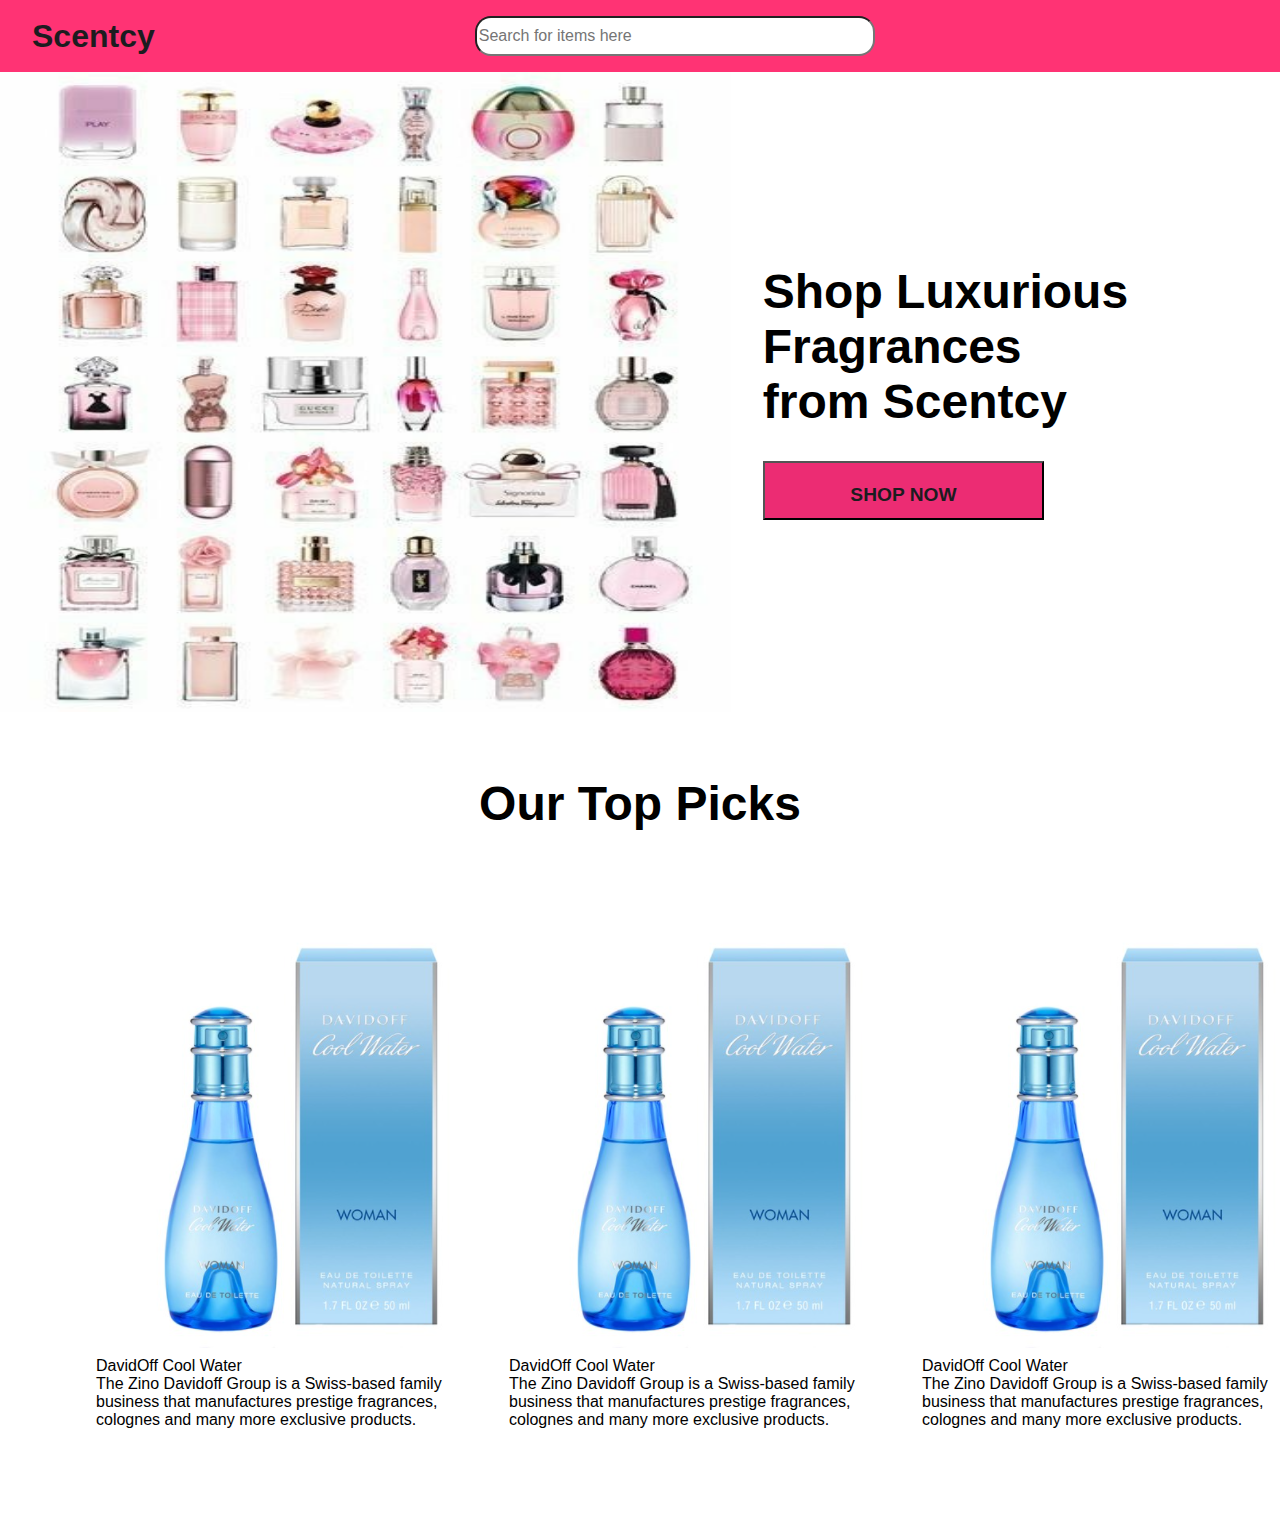
==== index.html @ 89b9d4de "feat: landing/home page added" ====
<!DOCTYPE html>
<html lang="en">

<head>
    <meta charset="UTF-8">
    <meta http-equiv="X-UA-Compatible" content="IE=edge">
    <meta name="viewport" content="width=device-width, initial-scale=1.0">
    <link rel="stylesheet" href="/css/style.css">
    <link rel="stylesheet" href="/css/index.css">
    <script src="js/fontawesomepro.js"></script>
    <link rel="stylesheet" href="https://site-assets.fontawesome.com/releases/v6.0.0/css/all.css">
    <title>Scentcy</title>
    <link rel="stylesheet" href="https://robust-ui.netlify.app/components/Card/card.css" />
    <link rel="stylesheet" href="https://robust-ui.netlify.app/components/Button/button.css" />
</head>

<body>
    <header>
        <nav class="nav-container-box">
            <div class="nav-logo"><a href="/../index.html">Scentcy <i class="fa-solid fa-spray-can-sparkles"></i></a></div>
            <input type="search" placeholder="Search for items here" class="nav-input">
            <div class="navbar-pills"> 
              <a class="buy-icon" href="/Page/Wishlist/wishlist.html"><i class="fa-solid fa-heart"></i></a>
              <a class="buy-icon" href="/Page/Cart/cart.html"><i class="fa-solid fa-cart-plus"></i></a>
              <a class="buy-icon" href="/page/logout/logout.html"><i class="fa-solid fa-right-from-bracket"></i></a>
            </div>
        </nav>
    </header>

        <main>
            

  <div class="home-header">
            <img class="home-image"
                src="/Images/perfume-home-image.PNG"
                alt="Home Image">
            <div class="home-sider">
                <div class="home-side-header">Shop Luxurious Fragrances  <br> from Scentcy  <i class="fa-solid fa-spray-can-sparkles"></i></div>
                <button class="home-btn"><a href="">SHOP NOW <i id="home-btn-icon" class=" fa-brands fa-shopify"></i></a></button>
            </div>
        
   </div>

        <div class="home-category-box">Our Top Picks</div>
        <div class="category-cards">

            <div class="card">

                <img class="card-image" src="/Images/perfume-one.PNG " alt="Image" />
            
                <div class="card-title">
                    DavidOff Cool Water
                </div>
                <div class="card-text">
                    The Zino Davidoff Group is a Swiss-based family business that manufactures 
                    prestige fragrances, colognes and many more exclusive products.
                </div>

            </div>

                <div class="card">

                    <img class="card-image" src="/Images/perfume-one.PNG " alt="Image" />
                
                    <div class="card-title">
                        DavidOff Cool Water
                    </div>
                    <div class="card-text">
                        The Zino Davidoff Group is a Swiss-based family business that manufactures 
                        prestige fragrances, colognes and many more exclusive products.
                    </div>

                    </div>
                    <div class="card">

                        <img class="card-image" src="/Images/perfume-one.PNG " alt="Image" />
                    
                        <div class="card-title">
                            DavidOff Cool Water
                        </div>
                        <div class="card-text">
                            The Zino Davidoff Group is a Swiss-based family business that manufactures 
                            prestige fragrances, colognes and many more exclusive products.
                        </div>
            
            </div>
            </div>

        </div>
    </div>


        </main>
    
    </body>
    
    </html>
---- css/style.css ----
@import url('/css/navbar.css');
@import url('/Page/Login/login.css');
@import url('/Page/Logout/logout.css');
@import url('/Page/Signup/signup.css');
@import url("https://robust-ui.netlify.app/css/styles.css")
@import url("https://fonts.googleapis.com/css2?family=Source+Sans+Pro:ital,wght@0,300;0,400;0,600;0,700;0,900;1,200&display=swap");
/* font-family: 'Source Sans Pro', sans-serif; */



:root{
    --nav-background:#FF3374;
    --nav-logo: #FFBE33;
    --log-background:#ffbbd0;
    --body-background:#fce9ef;
    --color-red: #fd3838 ;

    --primary-color: #1685ec;
    --default-color: #1c1c20;
    --error-color: #cc1919;
    --success-color: #209e4e;
    --warning-color: #ee751efa;
    --color-white: #fffbff;
    --nav-text-color: #2c2b2c;
    --away-color: #f1c637 ;
    --hold-color: #9256b9;
    --input-outline-color:#999696 ;
    --light-pink: #fcebf4;
    --accent-pink: #ffd4e2;
    --active-border: #f7588d;
    --divider-color: #f8bbd0;
    --list-hover: #f38cae;
    --color-main: #ec2c73;
  
   
    --border-rd-circle:50%;

    --extra-bold-text:900;
    --bold-text: 800;
  --semi-bold-text: 600;
}


.flex { display: flex;
  flex-direction: column;
  justify-content: center;
  align-items: center;
}
---- css/index.css ----
.home-header {
    display: flex;
    max-height: 40rem;
}

.home-image {
    width: 60rem;
}

.home-sider {
    display: flex;
    justify-content: center;
    flex-direction: column;
    padding: 2rem;
}

.home-side-header {
    font-size: 3rem;
    font-weight: var(--semi-bold-text);
}

.home-btn {
    width: 58%;
    margin-top: 2rem;
    padding: 9px;
    background-color: var(--color-main);
    font-size: 1.2rem;
    font-weight: var( --bold-text);
}

.home-btn a {
    color: var(--default-color);
    text-decoration: none;
}

.home-category-box {
    text-align: center;
    margin: 2rem;
    margin-top: 4rem;
    font-size: 3rem;
    font-weight: var( --bold-text);
}

.category-cards {
    margin: 6rem;
    display: grid;
    grid-template-columns: repeat(4, 1fr);
    column-gap: 1rem;
}

#home-btn-icon {
    font-size: 2rem;
}
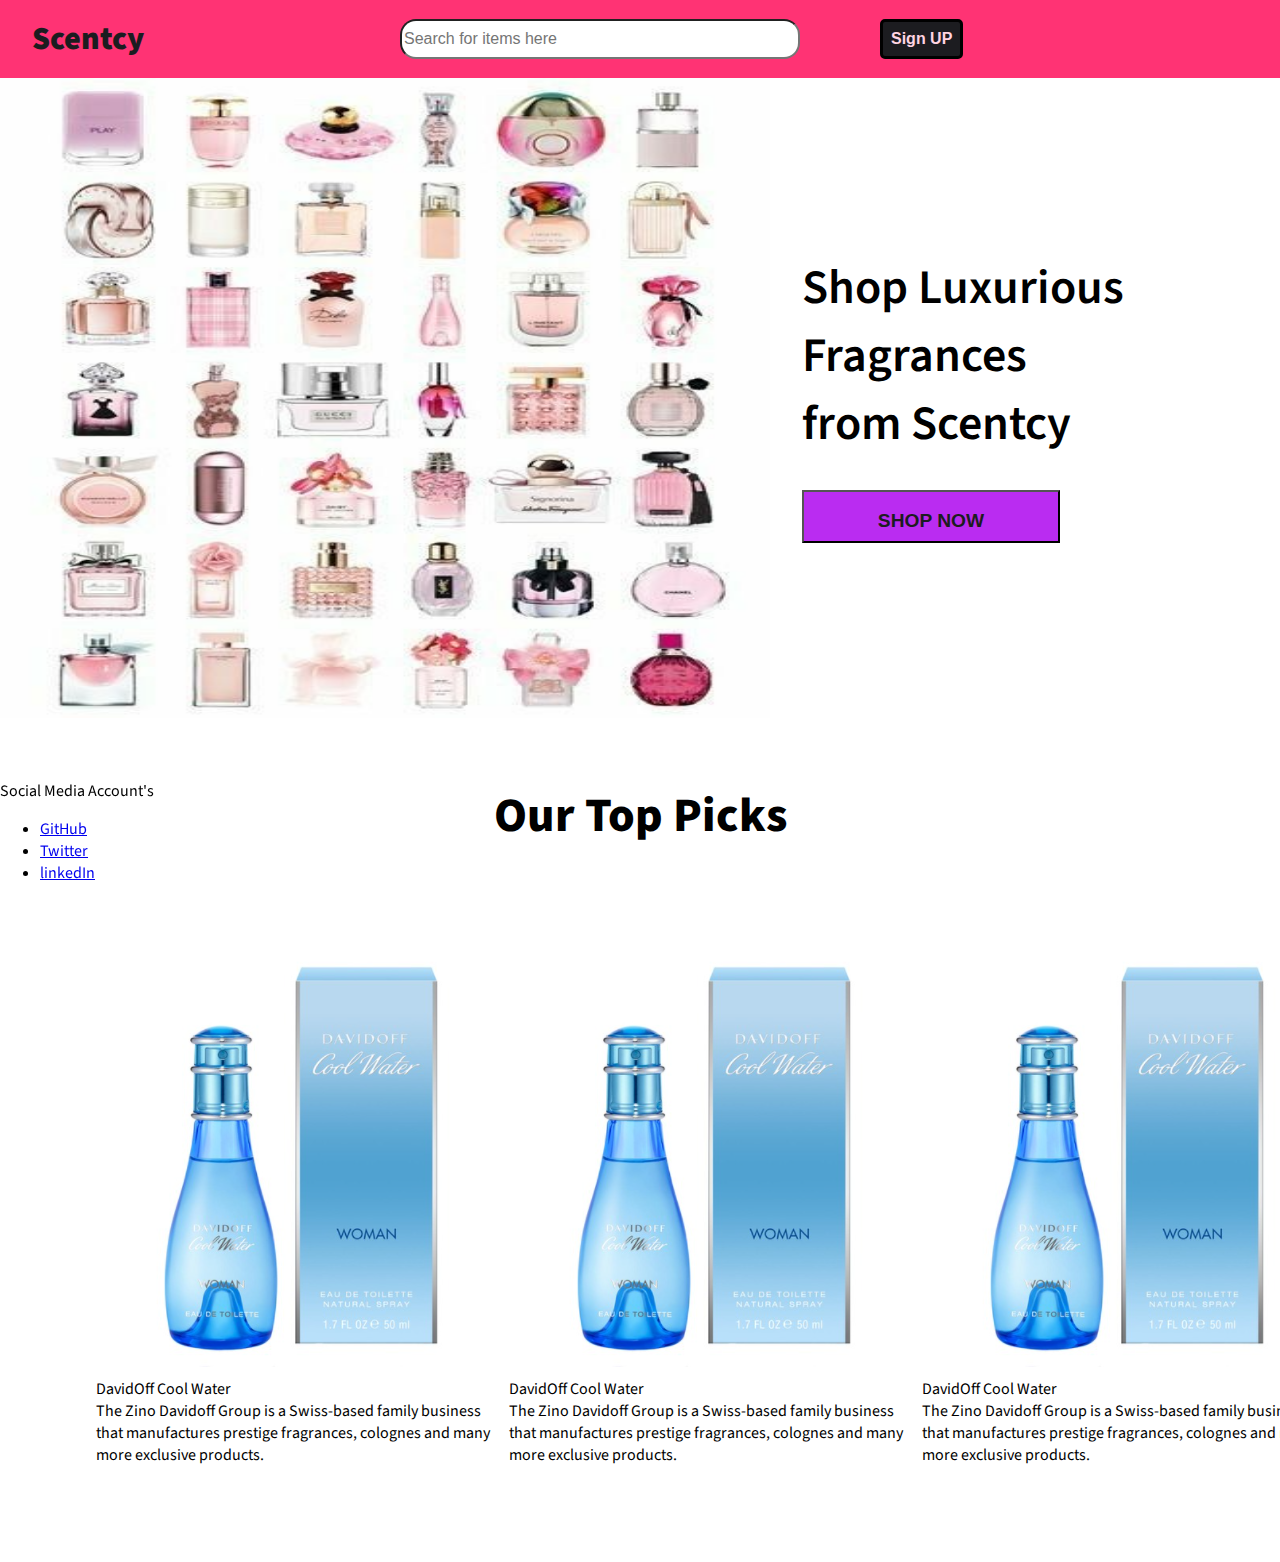
==== commit ee9938df: "feat: product page" ====
--- a/index.html
+++ b/index.html
@@ -10,8 +10,7 @@
     <script src="js/fontawesomepro.js"></script>
     <link rel="stylesheet" href="https://site-assets.fontawesome.com/releases/v6.0.0/css/all.css">
     <title>Scentcy</title>
-    <link rel="stylesheet" href="https://robust-ui.netlify.app/components/Card/card.css" />
-    <link rel="stylesheet" href="https://robust-ui.netlify.app/components/Button/button.css" />
+    
 </head>
 
 <body>
@@ -19,11 +18,11 @@
         <nav class="nav-container-box">
             <div class="nav-logo"><a href="/../index.html">Scentcy <i class="fa-solid fa-spray-can-sparkles"></i></a></div>
             <input type="search" placeholder="Search for items here" class="nav-input">
-            <div class="navbar-pills"> 
+            <button class=" btn-nav"><a href="/Page/Signup/signup.html">Sign UP</a></button>
               <a class="buy-icon" href="/Page/Wishlist/wishlist.html"><i class="fa-solid fa-heart"></i></a>
               <a class="buy-icon" href="/Page/Cart/cart.html"><i class="fa-solid fa-cart-plus"></i></a>
-              <a class="buy-icon" href="/page/logout/logout.html"><i class="fa-solid fa-right-from-bracket"></i></a>
-            </div>
+              <a class="buy-icon logout-icon" href="/page/logout/logout.html"><i class="fa-solid fa-right-from-bracket"></i></a>
+             
         </nav>
     </header>
 
@@ -36,7 +35,7 @@
                 alt="Home Image">
             <div class="home-sider">
                 <div class="home-side-header">Shop Luxurious Fragrances  <br> from Scentcy  <i class="fa-solid fa-spray-can-sparkles"></i></div>
-                <button class="home-btn"><a href="">SHOP NOW <i id="home-btn-icon" class=" fa-brands fa-shopify"></i></a></button>
+                <button class="home-btn"><a href="/Page/Product/product.html">SHOP NOW <i id="home-btn-icon" class=" fa-brands fa-shopify"></i></a></button>
             </div>
         
    </div>
@@ -91,6 +90,30 @@
 
 
         </main>
+
+        <div class="section-footer">
+
+            <footer class="footer">
+                <div class="footer-header">Social Media Account's</div>
+                <ul class="footer-list">
+                    <li class="list-item-inline">
+                        <a class="links" href="https://github.com/Shivangisharma01" target="blank">
+                            <i class="fa-brands fa-github-square"></i> GitHub</a>
+                    </li>
+                    <li class="list-item-inline">
+                        <a class="links" href="https://twitter.com/Shivangi_1001" target="blank"><i
+                                class="fa-brands fa-twitter-square"></i> Twitter</a>
+                    </li>
+                    <li class="list-item-inline">
+                        <a class="links" href="https://www.linkedin.com/in/shivangi-sharma-01" target="_blank">
+                            <i class="fa-brands fa-linkedin"></i>
+                            linkedIn
+                        </a>
+                    </li>
+                </ul>
+            </footer>
+    
+        </div>
     
     </body>
     
--- a/css/style.css
+++ b/css/style.css
@@ -1,16 +1,19 @@
 @import url('/css/navbar.css');
+@import url('/css/index.css');
 @import url('/Page/Login/login.css');
 @import url('/Page/Logout/logout.css');
 @import url('/Page/Signup/signup.css');
-@import url("https://robust-ui.netlify.app/css/styles.css")
+@import url('/Page/Cart/cart.css');
+@import url('/Page/Product/product.css');
+@import url('/Page/Wishlist/wishlist.css');
+@import url("https://robust-ui.netlify.app/css/styles.css");
 @import url("https://fonts.googleapis.com/css2?family=Source+Sans+Pro:ital,wght@0,300;0,400;0,600;0,700;0,900;1,200&display=swap");
 /* font-family: 'Source Sans Pro', sans-serif; */
 
 
-
 :root{
     --nav-background:#FF3374;
-    --nav-logo: #FFBE33;
+    --secondary-color: #ba2cf1;
     --log-background:#ffbbd0;
     --body-background:#fce9ef;
     --color-red: #fd3838 ;
@@ -31,13 +34,13 @@
     --divider-color: #f8bbd0;
     --list-hover: #f38cae;
     --color-main: #ec2c73;
-  
    
-    --border-rd-circle:50%;
+     --border-rd-circle:50%;
 
-    --extra-bold-text:900;
-    --bold-text: 800;
-  --semi-bold-text: 600;
+     --extra-bold-text:900;
+     --bold-text: 800;
+     --semi-bold-text: 600;
+     --md-text:500;
 }
 
 
@@ -46,3 +49,17 @@
   justify-content: center;
   align-items: center;
 }
+
+.quantity-box-flex{
+  display: flex;
+  justify-content: center;
+  align-items: center;
+}
+
+.section-footer {
+ position: fixed;
+ bottom: 0;
+ left: 0;
+ right: 0;
+
+}
--- a/css/index.css
+++ b/css/index.css
@@ -22,10 +22,10 @@
 .home-btn {
     width: 58%;
     margin-top: 2rem;
-    padding: 9px;
-    background-color: var(--color-main);
+    padding: 6px 14px 6px 14px;
+    background-color: var(--secondary-color);
     font-size: 1.2rem;
-    font-weight: var( --bold-text);
+    font-weight: var(--semi-bold-text);
 }
 
 .home-btn a {
@@ -38,7 +38,7 @@
     margin: 2rem;
     margin-top: 4rem;
     font-size: 3rem;
-    font-weight: var( --bold-text);
+    font-weight: var(--bold-text);
 }
 
 .category-cards {
@@ -50,4 +50,4 @@
 
 #home-btn-icon {
     font-size: 2rem;
-}+}
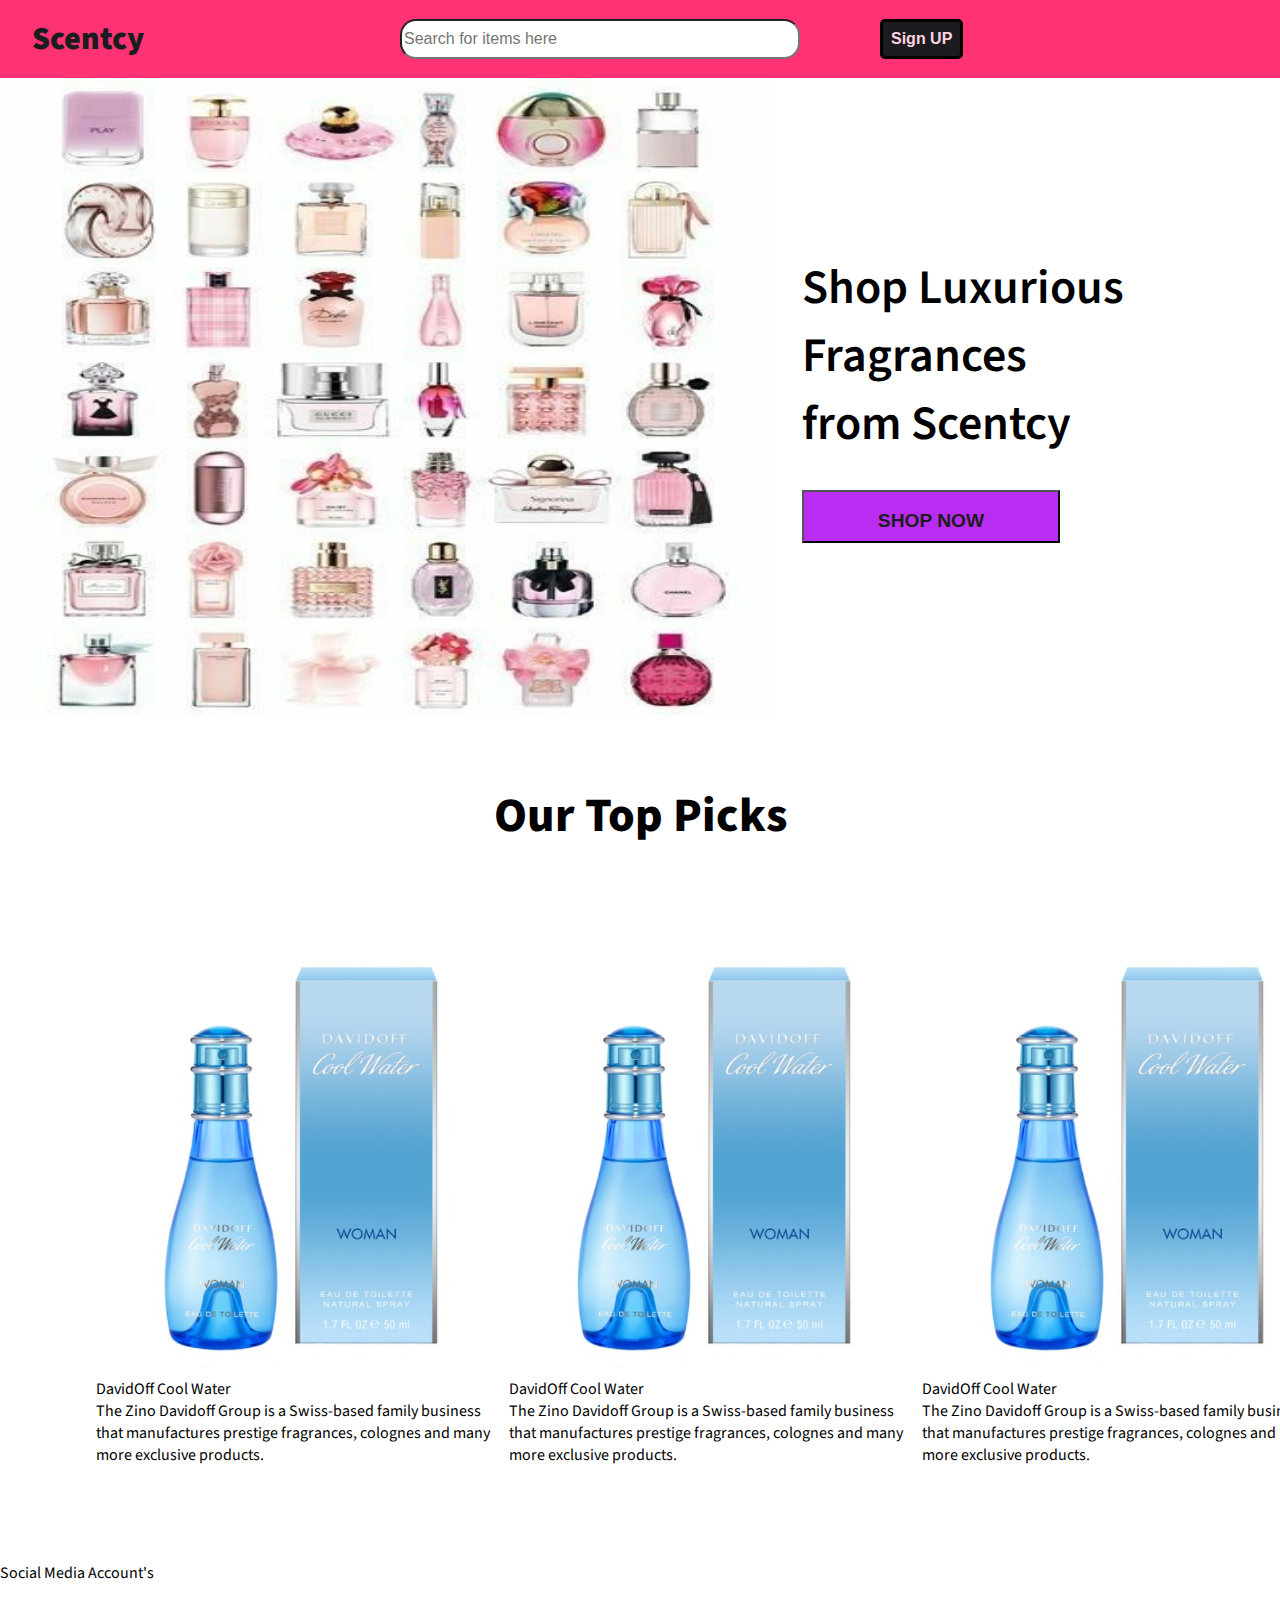
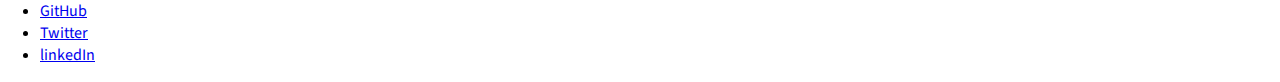
==== commit 46ac95c9: "fix: product page" ====
--- a/index.html
+++ b/index.html
@@ -91,8 +91,6 @@
 
         </main>
 
-        <div class="section-footer">
-
             <footer class="footer">
                 <div class="footer-header">Social Media Account's</div>
                 <ul class="footer-list">
@@ -113,8 +111,6 @@
                 </ul>
             </footer>
     
-        </div>
-    
     </body>
     
     </html>